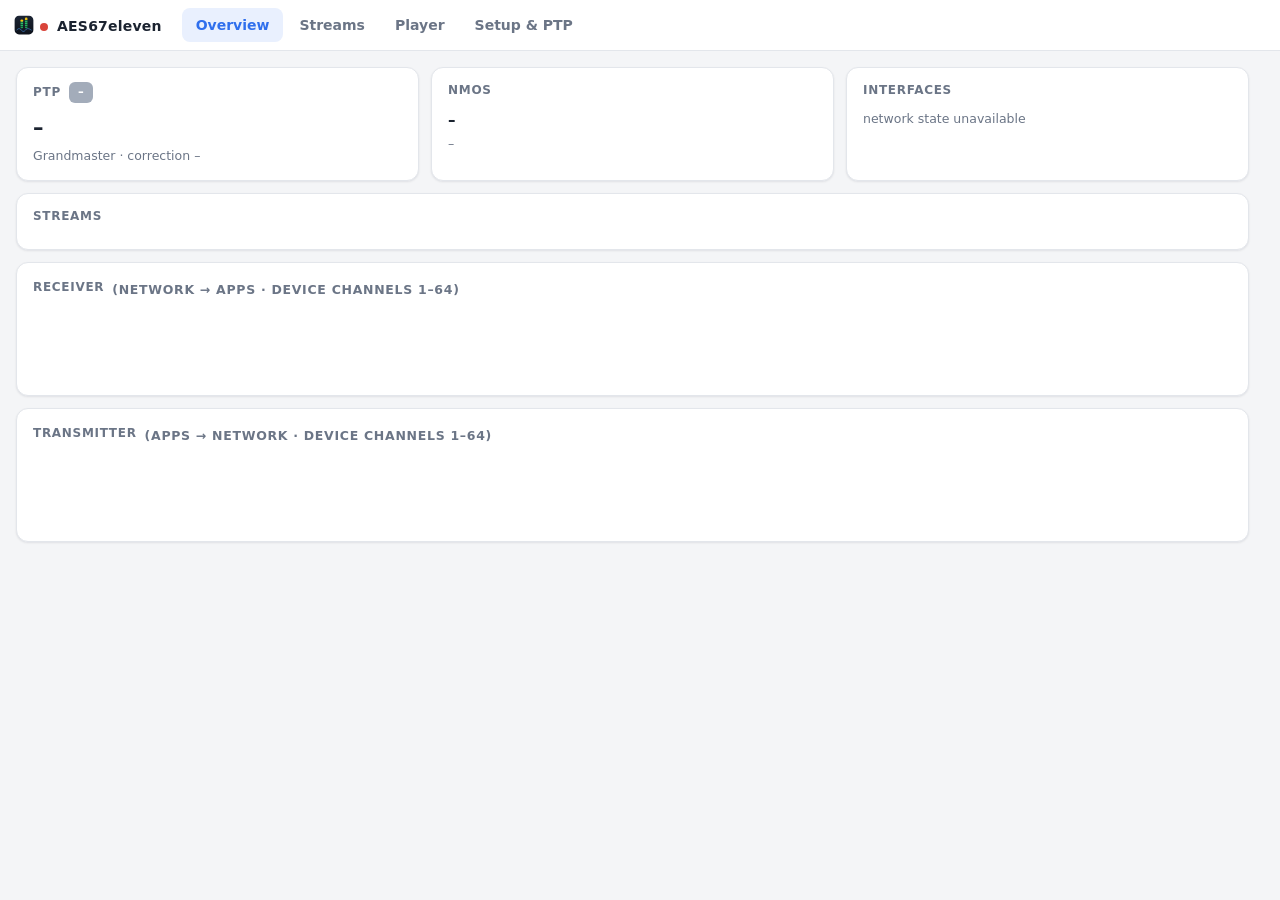
==== webui/index.html @ d214a089 "Web UI: show interface status on the overview page Third card next to PTP and NMOS; refreshed every " ====
<!DOCTYPE html>
<html lang="en">
<head>
<meta charset="utf-8">
<meta name="viewport" content="width=device-width, initial-scale=1, user-scalable=no">
<meta name="google" content="notranslate">
<title>AES67eleven</title>
<link rel="icon" type="image/svg+xml" href="logo.svg">
<link rel="stylesheet" href="style.css">
</head>
<body>
<nav id="nav">
    <div class="brand"><img src="logo.svg" alt="" style="width:20px;height:20px;vertical-align:-4px;margin-right:6px"><span class="dot" id="conn-dot"></span> AES67eleven</div>
    <button class="tab active" data-page="dashboard">Overview</button>
    <button class="tab" data-page="streams">Streams</button>
    <button class="tab" data-page="player">Player</button>
    <button class="tab" data-page="settings">Setup &amp; PTP</button>
</nav>

<main>
<!-- ================= DASHBOARD ================= -->
<section id="page-dashboard" class="page active">
    <div class="grid">
        <div class="card">
            <h2>PTP <span class="pill" id="d-ptp-state">–</span></h2>
            <div class="big" id="d-ptp-gm">–</div>
            <div class="sub">Grandmaster · correction <span id="d-ptp-offset">–</span></div>
        </div>
        <div class="card">
            <h2>NMOS</h2>
            <div class="big small" id="d-nmos-registry">–</div>
            <div class="sub" id="d-nmos-status">–</div>
        </div>
        <div class="card">
            <h2>Interfaces</h2>
            <div id="d-net-ifs" class="sub">loading…</div>
        </div>
        <div class="card wide">
            <h2>Streams</h2>
            <div id="d-streams" style="text-transform:none"></div>
        </div>
        <div class="card wide">
            <h2>Receiver <span class="sub">(network → apps · device channels 1–64)</span></h2>
            <div id="bank-in" class="bank"></div>
        </div>
        <div class="card wide">
            <h2>Transmitter <span class="sub">(apps → network · device channels 1–64)</span></h2>
            <div id="bank-out" class="bank"></div>
        </div>
    </div>
</section>

<!-- ================= STREAMS (tiles) ================= -->
<section id="page-streams" class="page">
    <div class="sec-head">
        <h1>Senders</h1><span class="count" id="st-tx-count">0</span>
        <span class="sub">apps → network · pick how many channels and where they start on the 64-channel device</span>
    </div>
    <div id="st-tx" class="tiles"></div>
    <div class="sec-head">
        <h1>Receivers</h1><span class="count" id="st-rx-count">0</span>
        <span class="sub">network → apps · maximum channels and first device channel</span>
    </div>
    <div id="st-rx" class="tiles"></div>
</section>

<!-- ================= RECEIVER (detail) ================= -->
<section id="page-receiver" class="page">
    <div class="detail-bar"><button class="btn sm" data-back>← Streams</button><span class="detail-title" id="rx-title"></span></div>
    <div class="grid">
        <div class="card wide">
            <h2>Status <span class="pill" id="rx-overall">–</span>
                <span class="sub" id="rx-mini" style="text-transform:none">–</span></h2>
            <div id="rx-meters" class="bank small"></div>
            <canvas id="rx-buffer-chart" height="56"></canvas>
        </div>
        <div class="card wide">
            <h2>NMOS senders
                <input id="rx-filter" placeholder="Filter…" size="16" class="right">
                <button class="btn" id="rx-browse">Refresh</button>
            </h2>
            <div id="rx-senders" class="sub">–</div>
        </div>
        <div class="card wide">
            <h2>Manual (SDP) <span class="sub">fallback without NMOS</span></h2>
            <textarea id="rx-sdp" placeholder="Paste SDP here (a=group:DUP supported)…" rows="4"></textarea>
            <div class="row">
                <button class="btn primary" id="rx-connect">Connect</button>
                <button class="btn" id="rx-disconnect">Disconnect</button>
                <label class="inline">Gain <input type="range" id="rx-gain" min="-40" max="12" step="1" value="0">
                    <span id="rx-gain-val">0 dB</span></label>
                <button class="btn" id="rx-monitor" title="Listen to this receiver locally (device: monitor.device)">Monitor: off</button>
            </div>
        </div>
    </div>
</section>

<!-- ================= PLAYER ================= -->
<section id="page-player" class="page">
    <div class="grid">
        <div class="card wide">
            <h2>Audio files <span class="sub">(WAV / MP3 · decoded to 48 kHz on load · played onto the device channels, so any transmitter can send them)</span></h2>
            <div class="row">
                <input type="file" id="pl-upload" accept=".wav,.mp3">
                <span id="pl-upload-info" class="sub"></span>
            </div>
        </div>
        <div id="pl-decks" class="wide"></div>
    </div>
</section>

<!-- ================= SENDER (detail) ================= -->
<section id="page-sender" class="page">
    <div class="detail-bar"><button class="btn sm" data-back>← Streams</button><span class="detail-title" id="tx-title"></span></div>
    <div class="grid">
        <div class="card wide">
            <h2>Status <span class="pill" id="tx-state">–</span>
                <span class="sub" id="tx-mini" style="text-transform:none">–</span></h2>
            <div id="tx-meters" class="bank small"></div>
            <div class="row">
                <label class="inline">Name <input id="tx-label" size="24" placeholder="label shown in NMOS and SDP"></label>
                <button class="btn primary" id="tx-start">Start</button>
                <button class="btn" id="tx-stop">Stop</button>
            </div>
        </div>
        <div class="card">
            <h2>Transport</h2>
            <table class="kv">
                <tr><td>Multicast 1</td><td><input id="tx-mc1" size="14"></td></tr>
                <tr><td>Multicast 2</td><td><input id="tx-mc2" size="14"></td></tr>
                <tr><td>Port</td><td><input id="tx-port" size="6"></td></tr>
                <tr><td>Leg 1 RTP</td><td><label class="switch"><input type="checkbox" id="tx-leg1"><span></span></label></td></tr>
                <tr><td>Leg 2 RTP</td><td><label class="switch"><input type="checkbox" id="tx-leg2"><span></span></label></td></tr>
            </table>
            <div class="row">
                <button class="btn primary" id="tx-apply">Apply</button>
                <span class="sub" id="tx-apply-info" style="text-transform:none">restarts this transmitter with the new destination</span>
            </div>
            <div class="sub">Leg 2 is sent whenever a second interface is configured</div>
        </div>
        <div class="card wide">
            <h2>SDP
                <button class="btn right" id="tx-show-sdp">Show SDP</button>
                <button class="btn" id="tx-copy-sdp" style="display:none">Copy</button>
            </h2>
            <pre id="tx-sdp" class="sdp" style="display:none"></pre>
        </div>
    </div>
</section>

<!-- ================= SETTINGS ================= -->
<section id="page-settings" class="page">
    <div class="grid">
        <div class="card wide">
            <h2>Interfaces</h2>
            <div id="net-ifs" class="sub">loading…</div>
            <div class="sub">Amber = primary leg · Blue = secondary leg. Addresses are managed in
                macOS System Settings.</div>
        </div>
        <div class="card">
            <h2>Device</h2>
            <table class="kv">
                <tr><td>Label</td><td><input id="set-label"></td></tr>
                <tr><td>Interface 1 <span class="sub">amber</span></td><td><select id="set-if1"></select></td></tr>
                <tr><td>Interface 2 <span class="sub">blue</span></td><td><select id="set-if2"></select></td></tr>
                <tr><td>Playout delay</td><td><input id="set-delay" size="4"> ms</td></tr>
            </table>
        </div>
        <div class="card">
            <h2>NMOS <span class="pill" id="set-nmos-pill">–</span></h2>
            <table class="kv">
                <tr><td>Registry</td><td>
                    <select id="set-reg-scheme"><option value="http">http</option><option value="https">https</option></select>
                    <input id="set-reg-host" size="15" placeholder="registrar1.office.int">
                    <input id="set-reg-port" size="5" placeholder="8010">
                </td></tr>
                <tr><td>Node API port</td><td><input id="set-nmos-port" size="6"></td></tr>
            </table>
            <div class="sub" style="text-transform:none">Registry host empty = automatic discovery (unicast DNS-SD).
                Example: http · registrar1.office.int · 8010</div>
            <div class="sub" id="set-nmos-status" style="text-transform:none">–</div>
            <div class="sub" id="set-version">–</div>
        </div>
        <div class="card">
            <h2>&nbsp;</h2>
            <button class="btn primary" id="set-save">Save &amp; apply</button>
            <div class="sub" id="set-save-info" style="text-transform:none">Interface/registry/port changes restart the service automatically</div>
        </div>
    </div>
    <div class="sec-head" style="margin-top:22px"><h1>PTP</h1><span class="sub">IEEE 1588 slave · the device clock follows the selected grandmaster</span></div>
    <div class="grid">
        <div class="card wide">
            <h2>Analyzer <span class="pill" id="ptp-state">–</span>
                <label class="inline right"><input type="checkbox" id="ptp-domain-auto"> Auto</label>
                <label class="inline right">Domain <input type="number" id="ptp-domain" min="0" max="127" style="width:5.5em"></label>
            </h2>
            <div class="big small" id="ptp-time">–</div>
            <div class="sub">Own identity: <span id="ptp-identity">–</span> · domain <span id="ptp-active-domain">–</span> · correction <span id="ptp-offset">–</span> · path delay <span id="ptp-delay">–</span></div>
            <div class="sub" id="ptp-meta" style="display:none"></div>
            <canvas id="ptp-chart" height="64" class="ptp-chart" title="Correction history (ns, around the mean) - dots: raw measurements, line: servo"></canvas>
            <table class="masters" id="ptp-masters">
                <thead><tr>
                    <th>BMCA</th><th>Source</th><th>Grandmaster</th><th>P1</th><th>Class</th><th>Acc</th><th>Var</th><th>P2</th><th>Steps</th><th>Ann</th><th>Net</th><th>Decision</th>
                </tr></thead>
                <tbody></tbody>
            </table>
        </div>
    
    </div>
</section>
</main>
<script src="app.js"></script>
</body>
</html>
---- webui/style.css ----
:root {
    --bg: #f4f5f7;
    --panel: #ffffff;
    --panel2: #f1f3f6;
    --line: #e3e6eb;
    --text: #1b2330;
    --dim: #6b7586;
    --accent: #2f6fed;
    --accent-soft: #e9f0fe;
    --ok: #2e9e5b;
    --warn: #d98a00;
    --bad: #d9443a;
    --off: #a3acba;
    --shadow: 0 1px 2px rgba(16, 24, 40, .05), 0 1px 3px rgba(16, 24, 40, .04);
}
* { box-sizing: border-box; margin: 0; -webkit-tap-highlight-color: transparent; }
html, body { height: 100%; }
body {
    background: var(--bg);
    color: var(--text);
    font: 14px/1.45 -apple-system, BlinkMacSystemFont, "Inter", "Segoe UI", system-ui, sans-serif;
    display: flex;
    flex-direction: column;
    overflow: hidden;
}

/* ---- nav ---- */
#nav {
    display: flex;
    align-items: center;
    gap: 2px;
    padding: 8px 14px;
    background: var(--panel);
    border-bottom: 1px solid var(--line);
}
.brand { font-weight: 700; margin-right: 18px; white-space: nowrap; letter-spacing: .2px; }
.dot { display: inline-block; width: 8px; height: 8px; border-radius: 50%; background: var(--bad); margin-right: 4px; }
.dot.on { background: var(--ok); }
.tab {
    padding: 7px 14px;
    background: transparent;
    color: var(--dim);
    border: 0;
    border-radius: 8px;
    font: inherit;
    font-weight: 600;
    cursor: pointer;
}
.tab:hover { color: var(--text); background: var(--panel2); }
.tab.active { background: var(--accent-soft); color: var(--accent); }

main { flex: 1; overflow-y: auto; padding: 16px; scrollbar-gutter: stable; }
.page { display: none; max-width: 1280px; margin: 0 auto; }
.page.active { display: block; }

/* ---- cards ---- */
.grid { display: grid; grid-template-columns: repeat(auto-fit, minmax(340px, 1fr)); gap: 12px; }
.card {
    background: var(--panel);
    border: 1px solid var(--line);
    border-radius: 12px;
    padding: 14px 16px;
    box-shadow: var(--shadow);
}
.card.wide { grid-column: 1 / -1; }
.card h2 { font-size: 12px; text-transform: uppercase; letter-spacing: .7px; color: var(--dim); margin-bottom: 10px; display: flex; align-items: center; gap: 8px; }
.big { font-size: 21px; font-weight: 700; font-variant-numeric: tabular-nums; }
.big.small { font-size: 15px; word-break: break-all; }
.sub { color: var(--dim); font-size: 12.5px; margin-top: 4px; }
.right { margin-left: auto; }

/* ---- pills ---- */
.pill {
    padding: 2px 9px;
    border-radius: 6px;
    font-size: 11.5px;
    font-weight: 700;
    background: var(--off);
    color: #fff;
    text-transform: none;
    letter-spacing: 0;
}
.pill.ok { background: var(--ok); }
.pill.warn { background: var(--warn); }
.pill.bad { background: var(--bad); }
.pill.off { background: var(--off); }
.pill.amber { background: #d18f00; }
.pill.blue { background: var(--accent); }

/* ---- nmos sender browser ---- */
.sndgrp { border-bottom: 1px solid var(--line); }
.sndgrp:last-child { border-bottom: 0; }
.sndhead { display: flex; align-items: center; gap: 8px; padding: 10px 0; cursor: pointer; font-weight: 600; color: var(--text); }
.sndhead .arrow { color: var(--dim); width: 1em; }
.sndhead .sub { margin-top: 0; }
.sndgrp .kv { margin-bottom: 6px; }
.snd-inactive td:first-child { opacity: .55; }

/* ---- interface setup ---- */
.netif { padding: 10px 0; border-bottom: 1px solid var(--line); }
.netif:last-child { border-bottom: 0; }
.netif .ifname { font-weight: 700; color: var(--text); }
.netif .cur { color: var(--dim); font-variant-numeric: tabular-nums; }

/* ---- meters ---- */
.meter-pair { display: flex; flex-direction: column; gap: 6px; margin: 8px 0; }
.meter { height: 14px; background: var(--panel2); border-radius: 7px; overflow: hidden; }
.meter-fill {
    height: 100%;
    width: 0%;
    border-radius: 7px;
    background: linear-gradient(90deg, #2e9e5b 70%, #d98a00 88%, #d9443a 97%);
    transition: width 60ms linear;
}

/* ---- monitor matrix ---- */
#rx-matrix .row { flex-wrap: nowrap; overflow-x: auto; }
#rx-matrix .ear { font-weight: 700; width: 1.6em; }
#rx-matrix .btn { padding: 8px 0; min-width: 44px; text-align: center; }

/* ---- bcp-008 domains ---- */
.domains { display: grid; grid-template-columns: repeat(auto-fit, minmax(150px, 1fr)); gap: 8px; }
.domain { background: var(--panel2); border-radius: 10px; padding: 10px 12px; }
.domain .name { font-size: 12px; color: var(--dim); text-transform: uppercase; letter-spacing: .5px; }
.domain .state { font-weight: 700; margin-top: 2px; }
.domain .msg { font-size: 12px; color: var(--dim); min-height: 1em; }

/* ---- legs ---- */
.legs { min-height: 82px; }     /* room for two legs - the cards below must not jump on connect */
.legs .leg { display: flex; align-items: center; gap: 10px; padding: 8px 0; border-bottom: 1px solid var(--line); }
.legs .leg:last-child { border-bottom: 0; }
.leg .ifname { font-weight: 700; min-width: 3.5em; }
.leg .addr { color: var(--dim); flex: 1; font-variant-numeric: tabular-nums; }

/* ---- tables ---- */
.kv { width: 100%; border-collapse: collapse; }
.kv td { padding: 6px 4px; border-bottom: 1px solid var(--line); }
.kv td:first-child { color: var(--dim); width: 45%; }
.kv tr:last-child td { border-bottom: 0; }
.masters { width: 100%; border-collapse: collapse; font-size: 13px; margin-top: 8px; }
.masters th { text-align: left; color: var(--dim); font-weight: 600; padding: 6px 6px; border-bottom: 1px solid var(--line); }
.masters td { padding: 7px 6px; border-bottom: 1px solid var(--line); font-variant-numeric: tabular-nums; }
.masters tr.selected td { background: rgba(46, 158, 91, .08); }
.masters .crown { color: var(--ok); font-weight: 700; }

/* ---- controls ---- */
.row { display: flex; align-items: center; gap: 10px; margin-top: 10px; flex-wrap: wrap; }
.btn {
    padding: 8px 15px;
    border-radius: 8px;
    border: 1px solid var(--line);
    background: var(--panel);
    color: var(--text);
    font: inherit;
    font-weight: 600;
    cursor: pointer;
    box-shadow: var(--shadow);
}
.btn:hover { border-color: #c9ced8; }
.btn.primary { background: var(--accent); border-color: var(--accent); color: #fff; }
.btn.primary:hover { filter: brightness(1.06); }
.btn.go { background: var(--ok); border-color: var(--ok); color: #fff; }
.btn.sm { padding: 5px 11px; font-size: 13px; border-radius: 7px; }
.btn:active { transform: translateY(1px); }
.btn.danger { background: var(--bad); border-color: var(--bad); color: #fff; }
.seg .btn.active { outline: 2px solid var(--accent); }
input, select, textarea {
    background: var(--panel);
    border: 1px solid var(--line);
    color: var(--text);
    border-radius: 7px;
    padding: 6px 9px;
    font: inherit;
}
input:focus, select:focus, textarea:focus { outline: 2px solid var(--accent-soft); border-color: var(--accent); }
input[type=range] { padding: 0; }
input[type=checkbox] { accent-color: var(--accent); }
textarea { width: 100%; resize: vertical; font-family: ui-monospace, monospace; font-size: 12px; }
.inline { display: inline-flex; align-items: center; gap: 6px; color: var(--dim); }
canvas { width: 100%; }
/* toggle switch */
.switch { position: relative; display: inline-block; width: 42px; height: 24px; }
.switch input { display: none; }
.switch span {
    position: absolute; inset: 0;
    background: var(--off); border-radius: 999px;
    transition: background 150ms;
}
.switch span::after {
    content: ""; position: absolute; top: 3px; left: 3px;
    width: 18px; height: 18px; border-radius: 50%;
    background: #fff; transition: transform 150ms;
}
.switch input:checked + span { background: var(--ok); }
.switch input:checked + span::after { transform: translateX(18px); }

.sdp {
    background: var(--panel2);
    border: 1px solid var(--line);
    border-radius: 10px;
    padding: 10px 12px;
    font: 12px/1.5 ui-monospace, monospace;
    white-space: pre-wrap;
    word-break: break-all;
    user-select: text;
}

/* ---------- 64ch meter banks ---------- */
.bank { display: flex; gap: 2px; align-items: flex-end; height: 72px; padding-top: 4px; }
.bank .bar { flex: 1 1 auto; min-width: 4px; max-width: 14px; height: 100%;
             background: var(--panel2); border-radius: 2px; position: relative; overflow: hidden; }
.bank .bar i { position: absolute; bottom: 0; left: 0; right: 0; height: 0%;
               background: var(--ok); border-radius: 2px; transition: height 60ms linear; }
.bank .bar.hot i { background: var(--warn); }
.bank .bar.g8 { margin-left: 5px; }
.bank.small { height: 46px; max-width: 420px; }
.bank.small .bar { max-width: 40px; }
.bank .bar b { position: absolute; bottom: 1px; left: 0; right: 0; text-align: center;
               font-size: 9px; color: rgba(27, 35, 48, .5); font-weight: normal; z-index: 1; }

/* ---------- dashboard stream chips ---------- */
.chips { display: flex; flex-wrap: wrap; gap: 6px; margin: 4px 0; }
.chip { display: inline-flex; align-items: center; gap: 6px; padding: 3px 10px;
        border-radius: 7px; background: var(--panel2); font-size: 12px; cursor: pointer;
        border: 1px solid transparent; color: var(--text); }
.chip:hover { border-color: var(--accent); }
.chip .led { width: 8px; height: 8px; border-radius: 50%; background: var(--off); flex: none; }
.chip.ok .led { background: var(--ok); }
.chip.warn .led { background: var(--warn); }
.chip.bad .led { background: var(--bad); }
.chip .what { color: var(--off); }
.chip.ok .what, .chip.warn .what, .chip.bad .what { color: var(--text); }

/* ---------- streams page: tiles ---------- */
.sec-head { display: flex; align-items: baseline; gap: 10px; margin: 4px 2px 10px; flex-wrap: wrap; }
.sec-head h1 { font-size: 17px; font-weight: 700; }
.sec-head .count { background: var(--accent); color: #fff; font-size: 11.5px; font-weight: 700;
                   padding: 1px 8px; border-radius: 6px; }
.sec-head .sub { margin-top: 0; }
.tiles { display: grid; grid-template-columns: repeat(auto-fill, minmax(290px, 1fr)); gap: 12px; margin-bottom: 22px; }
.tile {
    background: var(--panel);
    border: 1px solid var(--line);
    border-radius: 12px;
    padding: 12px 14px 12px;
    display: flex;
    flex-direction: column;
    gap: 7px;
    box-shadow: var(--shadow);
    min-height: 178px;
}
.tile-head { display: flex; align-items: center; gap: 8px; }
.tag { font-size: 11px; font-weight: 700; padding: 2px 7px; border-radius: 5px; color: #fff;
       background: var(--accent); white-space: nowrap; flex: none; }
.tag.rx { background: var(--ok); }
.tile .t-label { border-color: transparent; background: transparent; font-weight: 600; font-size: 14.5px;
                 flex: 1; min-width: 0; padding: 3px 6px; }
.tile .t-label:hover { background: var(--panel2); }
.tile .t-label:focus { background: var(--panel); }
.t-state { display: inline-flex; align-items: center; gap: 5px; font-size: 12px; color: var(--dim);
           white-space: nowrap; flex: none; }
.t-state .led { width: 8px; height: 8px; border-radius: 50%; background: var(--off); }
.t-state.ok .led { background: var(--ok); }
.t-state.warn .led { background: var(--warn); }
.t-state.bad .led { background: var(--bad); }
.t-state.ok { color: var(--ok); font-weight: 600; }
.t-fmt, .t-addr { font-size: 12.5px; color: var(--dim); font-variant-numeric: tabular-nums;
                  white-space: nowrap; overflow: hidden; text-overflow: ellipsis; }
.t-fmt { color: var(--text); }
.t-route { display: flex; align-items: center; gap: 10px; font-size: 12.5px; color: var(--dim); flex-wrap: wrap; }
.t-route label { display: inline-flex; align-items: center; gap: 5px; }
.t-route select, .t-route input { padding: 3px 6px; font-size: 13px; }
.t-route .t-start { width: 4.2em; }
.t-range { color: var(--accent); font-weight: 600; font-variant-numeric: tabular-nums; }
.tile .t-meters { height: 30px; max-width: none; }
.t-actions { display: flex; gap: 6px; margin-top: auto; padding-top: 2px; }
.tile.add {
    border: 2px dashed #cfd5df;
    background: transparent;
    box-shadow: none;
    align-items: center;
    justify-content: center;
    color: var(--dim);
    font-weight: 600;
    cursor: pointer;
    gap: 2px;
}
.tile.add .plus { font-size: 30px; line-height: 1; font-weight: 400; }
.tile.add:hover { border-color: var(--accent); color: var(--accent); background: var(--accent-soft); }

/* detail pages reached from a tile */
.detail-bar { display: flex; align-items: center; gap: 12px; margin-bottom: 12px; }
.detail-title { font-size: 16px; font-weight: 700; }

/* inline stream add form + armed delete (legacy selectors) */
.addform { display: inline-flex; gap: 8px; align-items: center; margin-left: 10px; }
.addform select, .addform input { width: auto; }

/* player page */
.pl-deck { margin-bottom: 12px; }
.pl-deck .pl-progress { height: 10px; background: var(--panel2); border-radius: 5px; margin-top: 10px; cursor: pointer; overflow: hidden; }
.pl-deck .pl-fill { height: 100%; width: 0; background: var(--accent); border-radius: 5px; transition: width .2s linear; }
.pl-deck .row { flex-wrap: wrap; gap: 10px; }

/* small screens */
@media (max-width: 900px) {
    body { font-size: 13px; }
    .brand { display: none; }
    #nav { padding: 5px 6px; }
    .tab { padding: 8px 8px; font-size: 13px; flex: 1; }
    main { padding: 8px; }
    .grid { grid-template-columns: repeat(auto-fit, minmax(240px, 1fr)); gap: 8px; }
    .card { padding: 10px 12px; border-radius: 11px; }
    .big { font-size: 17px; }
    .masters { font-size: 11px; }
    .masters th, .masters td { padding: 4px 4px; }
    .tiles { grid-template-columns: repeat(auto-fill, minmax(240px, 1fr)); }
}

/* compact ptp correction history inside the analyzer card */
.ptp-chart { height: 64px; margin: 8px 0 2px; background: var(--panel2); border-radius: 8px; }

/* player decks as tiles, same raster as the streams page */
#pl-decks { grid-column: 1 / -1; display: grid; grid-template-columns: repeat(auto-fill, minmax(290px, 1fr)); gap: 12px; }
#pl-decks .pl-deck { margin-bottom: 0; }
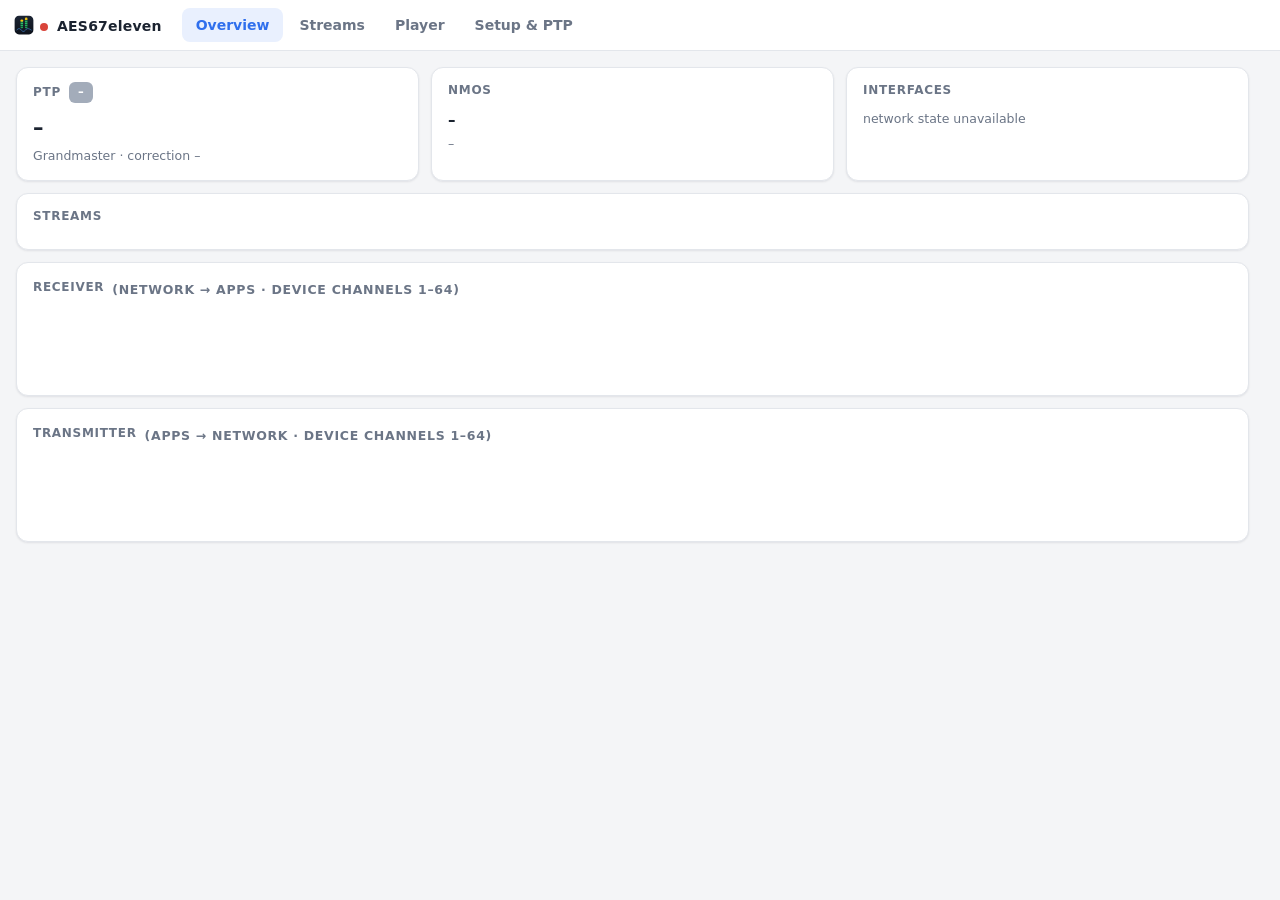
==== commit ce82c356: "Web UI: drop Acc, Var and Ann columns from the PTP master table Co-Authored-By: Claude Fable 5.2 <no" ====
--- a/webui/index.html
+++ b/webui/index.html
@@ -150,13 +150,7 @@
 
 <!-- ================= SETTINGS ================= -->
 <section id="page-settings" class="page">
-    <div class="grid">
-        <div class="card wide">
-            <h2>Interfaces</h2>
-            <div id="net-ifs" class="sub">loading…</div>
-            <div class="sub">Amber = primary leg · Blue = secondary leg. Addresses are managed in
-                macOS System Settings.</div>
-        </div>
+    <div class="grid two">
         <div class="card">
             <h2>Device</h2>
             <table class="kv">
@@ -181,10 +175,9 @@
             <div class="sub" id="set-nmos-status" style="text-transform:none">–</div>
             <div class="sub" id="set-version">–</div>
         </div>
-        <div class="card">
-            <h2>&nbsp;</h2>
+        <div class="actionbar">
+            <span class="sub" id="set-save-info">Interface/registry/port changes restart the service automatically</span>
             <button class="btn primary" id="set-save">Save &amp; apply</button>
-            <div class="sub" id="set-save-info" style="text-transform:none">Interface/registry/port changes restart the service automatically</div>
         </div>
     </div>
     <div class="sec-head" style="margin-top:22px"><h1>PTP</h1><span class="sub">IEEE 1588 slave · the device clock follows the selected grandmaster</span></div>
@@ -200,7 +193,7 @@
             <canvas id="ptp-chart" height="64" class="ptp-chart" title="Correction history (ns, around the mean) - dots: raw measurements, line: servo"></canvas>
             <table class="masters" id="ptp-masters">
                 <thead><tr>
-                    <th>BMCA</th><th>Source</th><th>Grandmaster</th><th>P1</th><th>Class</th><th>Acc</th><th>Var</th><th>P2</th><th>Steps</th><th>Ann</th><th>Net</th><th>Decision</th>
+                    <th>BMCA</th><th>Source</th><th>Grandmaster</th><th>P1</th><th>Class</th><th>P2</th><th>Steps</th><th>Net</th><th>Decision</th>
                 </tr></thead>
                 <tbody></tbody>
             </table>
--- a/webui/style.css
+++ b/webui/style.css
@@ -323,3 +323,13 @@
 /* player decks as tiles, same raster as the streams page */
 #pl-decks { grid-column: 1 / -1; display: grid; grid-template-columns: repeat(auto-fill, minmax(290px, 1fr)); gap: 12px; }
 #pl-decks .pl-deck { margin-bottom: 0; }
+
+/* form footer: hint on the left of a right-aligned primary action */
+.actionbar { grid-column: 1 / -1; display: flex; align-items: center; justify-content: flex-end; gap: 14px; }
+.actionbar .sub { margin-top: 0; }
+.grid.two { grid-template-columns: repeat(2, minmax(0, 1fr)); }
+@media (max-width: 760px) { .grid.two { grid-template-columns: 1fr; } }
+
+/* format summary next to a sender in the nmos browser */
+.fmt-chip { display: inline-block; margin-left: 8px; padding: 1px 8px; border-radius: 6px; font-size: 12px;
+            background: var(--panel2); color: var(--dim); font-variant-numeric: tabular-nums; white-space: nowrap; }
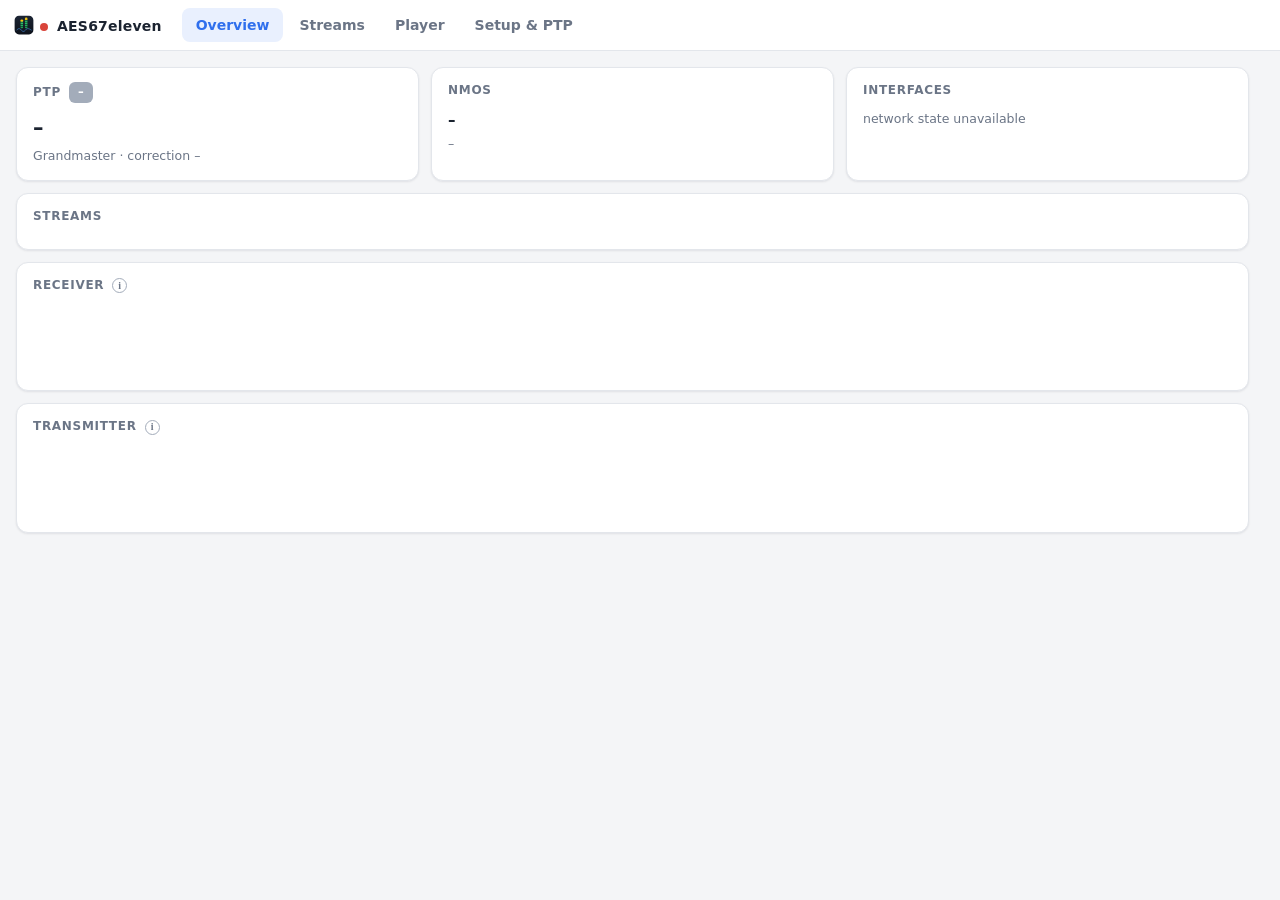
==== commit 65e8cab1: "Web UI: move explanatory texts into hover hints Permanent sub-texts on headings and forms are replac" ====
--- a/webui/index.html
+++ b/webui/index.html
@@ -40,11 +40,11 @@
             <div id="d-streams" style="text-transform:none"></div>
         </div>
         <div class="card wide">
-            <h2>Receiver <span class="sub">(network → apps · device channels 1–64)</span></h2>
+            <h2>Receiver <span class="hint" data-tip="Network → apps: what arrives on device channels 1–64"></span></h2>
             <div id="bank-in" class="bank"></div>
         </div>
         <div class="card wide">
-            <h2>Transmitter <span class="sub">(apps → network · device channels 1–64)</span></h2>
+            <h2>Transmitter <span class="hint" data-tip="Apps → network: what apps play onto device channels 1–64"></span></h2>
             <div id="bank-out" class="bank"></div>
         </div>
     </div>
@@ -54,12 +54,12 @@
 <section id="page-streams" class="page">
     <div class="sec-head">
         <h1>Senders</h1><span class="count" id="st-tx-count">0</span>
-        <span class="sub">apps → network · pick how many channels and where they start on the 64-channel device</span>
+        <span class="hint" data-tip="Apps → network. Pick how many channels a sender carries and where they start on the 64-channel device."></span>
     </div>
     <div id="st-tx" class="tiles"></div>
     <div class="sec-head">
         <h1>Receivers</h1><span class="count" id="st-rx-count">0</span>
-        <span class="sub">network → apps · maximum channels and first device channel</span>
+        <span class="hint" data-tip="Network → apps. Set the maximum channels a receiver accepts and its first device channel."></span>
     </div>
     <div id="st-rx" class="tiles"></div>
 </section>
@@ -82,7 +82,7 @@
             <div id="rx-senders" class="sub">–</div>
         </div>
         <div class="card wide">
-            <h2>Manual (SDP) <span class="sub">fallback without NMOS</span></h2>
+            <h2>Manual (SDP) <span class="hint" data-tip="Fallback without NMOS: paste the sender's SDP (a=group:DUP supported)"></span></h2>
             <textarea id="rx-sdp" placeholder="Paste SDP here (a=group:DUP supported)…" rows="4"></textarea>
             <div class="row">
                 <button class="btn primary" id="rx-connect">Connect</button>
@@ -99,7 +99,7 @@
 <section id="page-player" class="page">
     <div class="grid">
         <div class="card wide">
-            <h2>Audio files <span class="sub">(WAV / MP3 · decoded to 48 kHz on load · played onto the device channels, so any transmitter can send them)</span></h2>
+            <h2>Audio files <span class="hint" data-tip="WAV or MP3, decoded to 48 kHz on load. Players mix onto the device channels, so any sender covering them streams the audio."></span></h2>
             <div class="row">
                 <input type="file" id="pl-upload" accept=".wav,.mp3">
                 <span id="pl-upload-info" class="sub"></span>
@@ -130,13 +130,12 @@
                 <tr><td>Multicast 2</td><td><input id="tx-mc2" size="14"></td></tr>
                 <tr><td>Port</td><td><input id="tx-port" size="6"></td></tr>
                 <tr><td>Leg 1 RTP</td><td><label class="switch"><input type="checkbox" id="tx-leg1"><span></span></label></td></tr>
-                <tr><td>Leg 2 RTP</td><td><label class="switch"><input type="checkbox" id="tx-leg2"><span></span></label></td></tr>
-            </table>
-            <div class="row">
-                <button class="btn primary" id="tx-apply">Apply</button>
-                <span class="sub" id="tx-apply-info" style="text-transform:none">restarts this transmitter with the new destination</span>
-            </div>
-            <div class="sub">Leg 2 is sent whenever a second interface is configured</div>
+                <tr><td>Leg 2 RTP <span class="hint" data-tip="Sent whenever a second interface is configured"></span></td><td><label class="switch"><input type="checkbox" id="tx-leg2"><span></span></label></td></tr>
+            </table>
+            <div class="row">
+                <button class="btn primary" id="tx-apply" title="Restarts this transmitter with the new destination">Apply</button>
+                <span class="sub" id="tx-apply-info" style="text-transform:none"></span>
+            </div>
         </div>
         <div class="card wide">
             <h2>SDP
@@ -163,24 +162,22 @@
         <div class="card">
             <h2>NMOS <span class="pill" id="set-nmos-pill">–</span></h2>
             <table class="kv">
-                <tr><td>Registry</td><td>
+                <tr><td>Registry <span class="hint" data-tip="Leave the host empty for automatic discovery (unicast DNS-SD). Example: http · registrar1.office.int · 8010"></span></td><td>
                     <select id="set-reg-scheme"><option value="http">http</option><option value="https">https</option></select>
                     <input id="set-reg-host" size="15" placeholder="registrar1.office.int">
                     <input id="set-reg-port" size="5" placeholder="8010">
                 </td></tr>
                 <tr><td>Node API port</td><td><input id="set-nmos-port" size="6"></td></tr>
             </table>
-            <div class="sub" style="text-transform:none">Registry host empty = automatic discovery (unicast DNS-SD).
-                Example: http · registrar1.office.int · 8010</div>
             <div class="sub" id="set-nmos-status" style="text-transform:none">–</div>
             <div class="sub" id="set-version">–</div>
         </div>
         <div class="actionbar">
-            <span class="sub" id="set-save-info">Interface/registry/port changes restart the service automatically</span>
-            <button class="btn primary" id="set-save">Save &amp; apply</button>
-        </div>
-    </div>
-    <div class="sec-head" style="margin-top:22px"><h1>PTP</h1><span class="sub">IEEE 1588 slave · the device clock follows the selected grandmaster</span></div>
+            <span class="sub" id="set-save-info"></span>
+            <button class="btn primary" id="set-save" title="Interface, registry and port changes restart the service automatically">Save &amp; apply</button>
+        </div>
+    </div>
+    <div class="sec-head" style="margin-top:22px"><h1>PTP</h1><span class="hint" data-tip="IEEE 1588 slave: the device clock follows the selected grandmaster"></span></div>
     <div class="grid">
         <div class="card wide">
             <h2>Analyzer <span class="pill" id="ptp-state">–</span>
@@ -190,7 +187,7 @@
             <div class="big small" id="ptp-time">–</div>
             <div class="sub">Own identity: <span id="ptp-identity">–</span> · domain <span id="ptp-active-domain">–</span> · correction <span id="ptp-offset">–</span> · path delay <span id="ptp-delay">–</span></div>
             <div class="sub" id="ptp-meta" style="display:none"></div>
-            <canvas id="ptp-chart" height="64" class="ptp-chart" title="Correction history (ns, around the mean) - dots: raw measurements, line: servo"></canvas>
+            <canvas id="ptp-chart" height="64" class="ptp-chart" title="Correction history around the mean - dots: raw measurements (timestamp noise), line: servo"></canvas>
             <table class="masters" id="ptp-masters">
                 <thead><tr>
                     <th>BMCA</th><th>Source</th><th>Grandmaster</th><th>P1</th><th>Class</th><th>P2</th><th>Steps</th><th>Net</th><th>Decision</th>
--- a/webui/style.css
+++ b/webui/style.css
@@ -333,3 +333,17 @@
 /* format summary next to a sender in the nmos browser */
 .fmt-chip { display: inline-block; margin-left: 8px; padding: 1px 8px; border-radius: 6px; font-size: 12px;
             background: var(--panel2); color: var(--dim); font-variant-numeric: tabular-nums; white-space: nowrap; }
+
+/* hover hints: a small "i" badge instead of permanent explanatory text */
+.hint { display: inline-flex; align-items: center; justify-content: center; width: 15px; height: 15px;
+        border-radius: 50%; border: 1px solid var(--off); color: var(--dim); font: 700 10px/1 Georgia, serif;
+        cursor: help; position: relative; flex: none; text-transform: none; letter-spacing: 0; vertical-align: 1px; }
+.hint::before { content: "i"; }
+.hint:hover { border-color: var(--accent); color: var(--accent); }
+.hint:hover::after {
+    content: attr(data-tip); position: absolute; left: -6px; top: calc(100% + 7px);
+    width: max-content; max-width: 300px; padding: 7px 10px; border-radius: 8px;
+    background: #1b2330; color: #fff; font: 500 12px/1.4 -apple-system, BlinkMacSystemFont, "Inter", system-ui, sans-serif;
+    white-space: normal; text-align: left; z-index: 30; box-shadow: 0 6px 18px rgba(16, 24, 40, .22);
+}
+.t-addr:empty { display: none; }
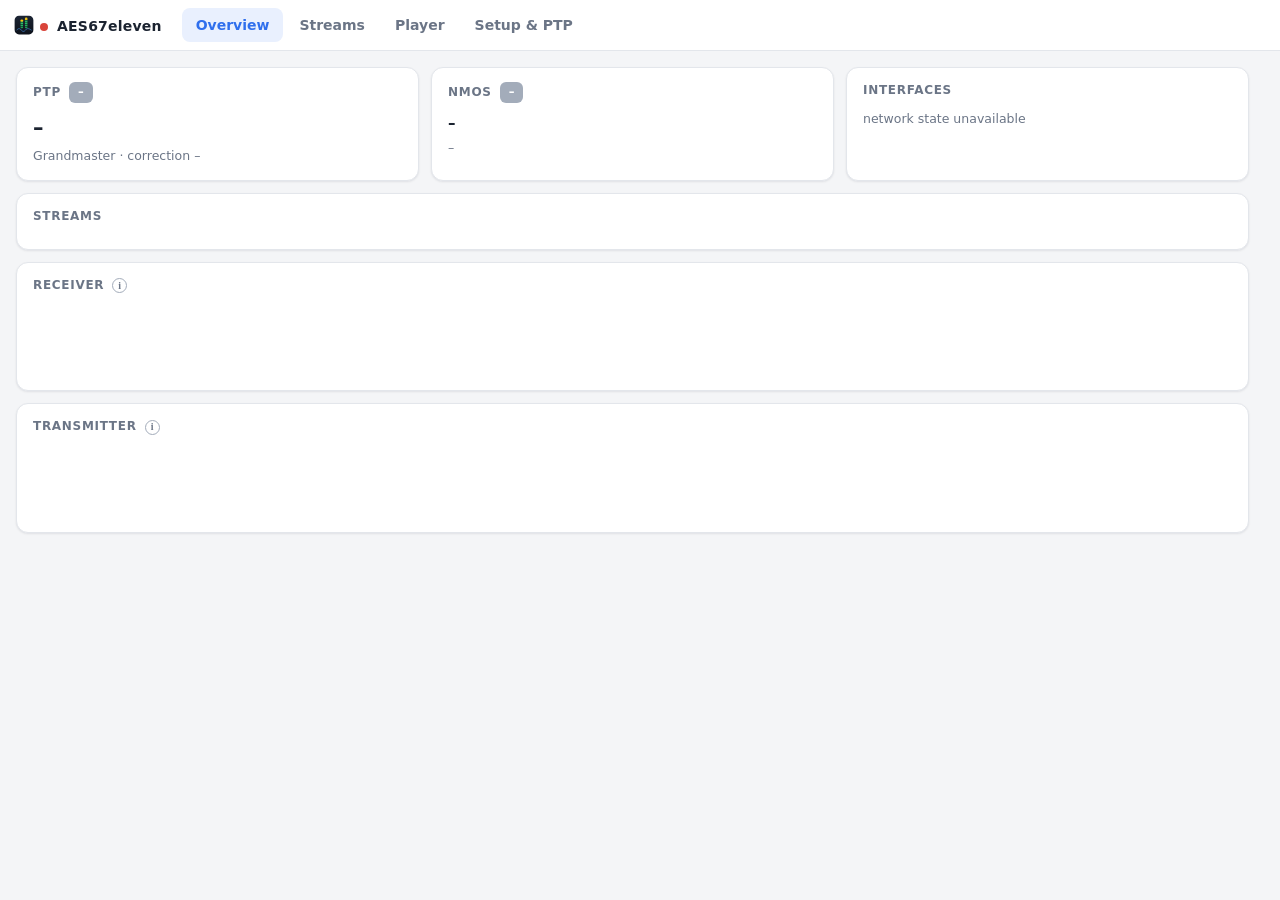
==== commit 902e550e: "Web UI: registration status pill on the overview NMOS card Green 'Registered' next to the heading li" ====
--- a/webui/index.html
+++ b/webui/index.html
@@ -27,7 +27,7 @@
             <div class="sub">Grandmaster · correction <span id="d-ptp-offset">–</span></div>
         </div>
         <div class="card">
-            <h2>NMOS</h2>
+            <h2>NMOS <span class="pill" id="d-nmos-state">–</span></h2>
             <div class="big small" id="d-nmos-registry">–</div>
             <div class="sub" id="d-nmos-status">–</div>
         </div>
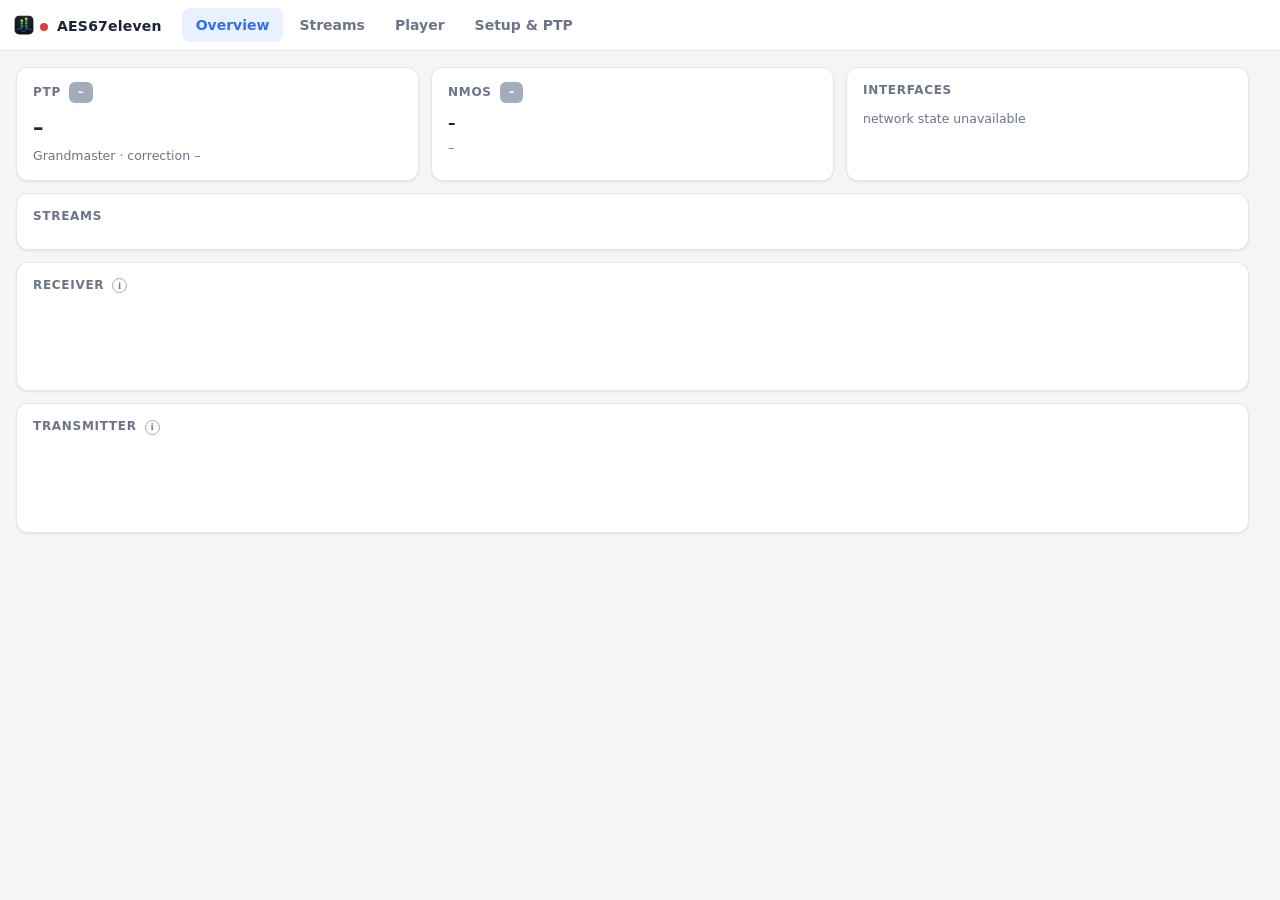
==== commit 890737d0: "NMOS: registry port defaults to 8010 when none is given The web UI shows 8010 as the port placeholde" ====
--- a/webui/index.html
+++ b/webui/index.html
@@ -162,7 +162,7 @@
         <div class="card">
             <h2>NMOS <span class="pill" id="set-nmos-pill">–</span></h2>
             <table class="kv">
-                <tr><td>Registry <span class="hint" data-tip="Leave the host empty for automatic discovery (unicast DNS-SD). Example: http · registrar1.office.int · 8010"></span></td><td>
+                <tr><td>Registry <span class="hint" data-tip="Leave the host empty for automatic discovery (unicast DNS-SD). An empty port means 8010. Example: http · registrar1.office.int · 8010"></span></td><td>
                     <select id="set-reg-scheme"><option value="http">http</option><option value="https">https</option></select>
                     <input id="set-reg-host" size="15" placeholder="registrar1.office.int">
                     <input id="set-reg-port" size="5" placeholder="8010">
--- a/webui/style.css
+++ b/webui/style.css
@@ -273,7 +273,7 @@
 .t-route .t-start { width: 4.2em; }
 .t-range { color: var(--accent); font-weight: 600; font-variant-numeric: tabular-nums; }
 .tile .t-meters { height: 30px; max-width: none; }
-.t-actions { display: flex; gap: 6px; margin-top: auto; padding-top: 2px; }
+.t-actions { display: flex; gap: 6px; margin-top: auto; padding-top: 2px; flex-wrap: wrap; }
 .tile.add {
     border: 2px dashed #cfd5df;
     background: transparent;
